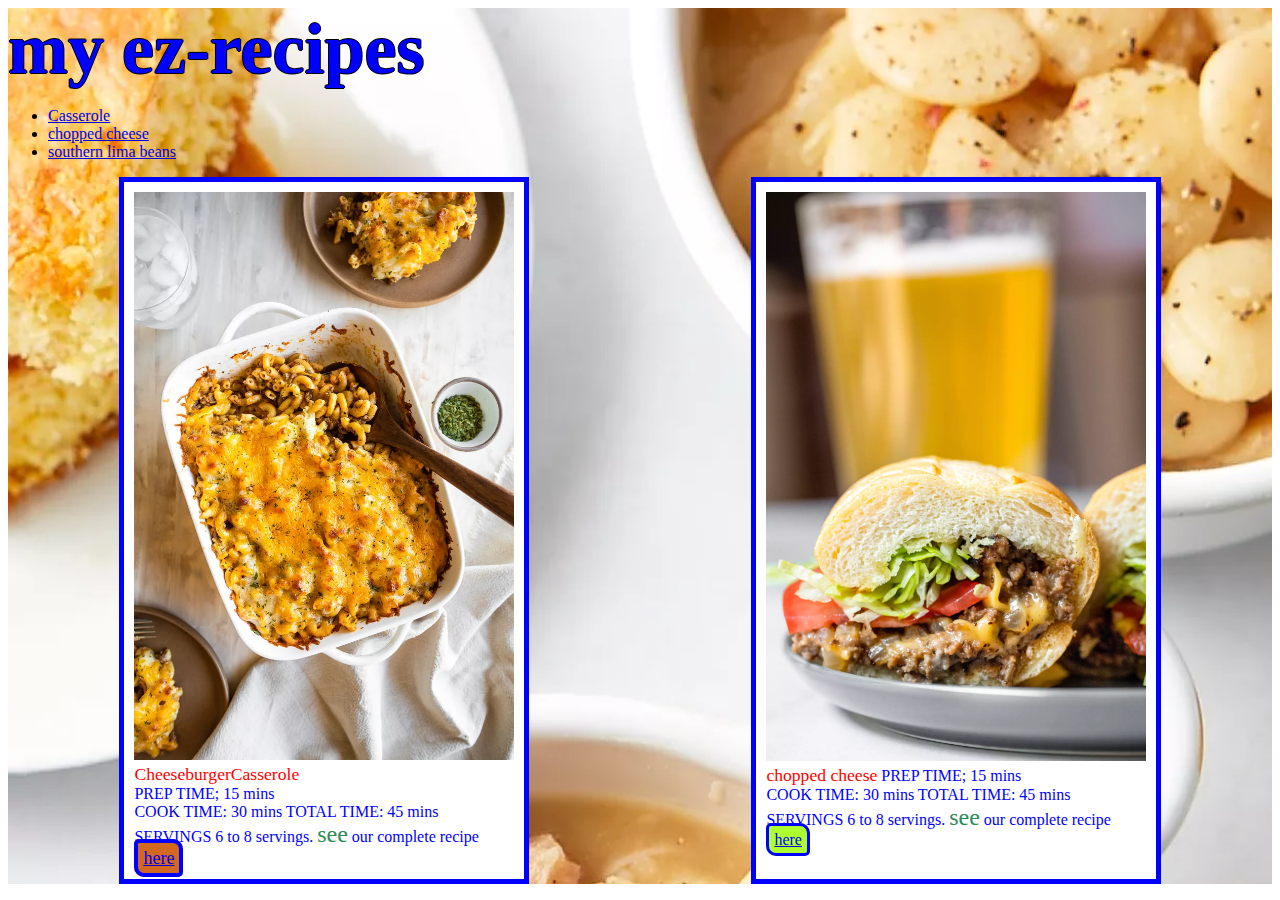
==== index.html @ 05e3ee9d "startung new project  Initial commit" ====
<!DOCTYPE html>
<html lang="en">
  <head>
    <meta charset="UTF-8" />
    <meta name="viewport" content="width=device-width, initial-scale=1.0" />
    <title>my ez-recipes</title>
    <link rel="stylesheet" href="sources/css/style_index.css" />
  </head>
  <body>
    <header>
      <section-a><h1>my ez-recipes</h1>
       
        <nav class="nav-bar">
          <ul>
            <li><a href="Cheeseburguer Casserole">Casserole</a></li>
            <li><a href="chopped cheese">chopped cheese</a></li>
            <li><a href="./Creamy_Southern_Lima_Beans.html">southern lima beans</a></li>
          </ul>
          </nav>
          <!--CREATING RECIPE CARDS BELOW-->

          <section-b class="pics-n">
            <figure class="casserole">
            <img src="./sources/images/Cheeseburger-Casserole-01.webp" alt="macaroni and cheese dish">
            <figcaption >
              <span class="casserole1">CheeseburgerCasserole</span><br/>  PREP TIME; 15 mins<br/> COOK TIME: 30 mins <span.>TOTAL TIME: 45
      mins</span> SERVINGS 6 to 8 servings. <span1>see</span1> our <spanc>complete</spanc> recipe <button1><a href="./Cheeseburger Casserole.html">here</button1></a>
            </figcaption>
          </figure>
          <figure class="casserole">
            <img src="./sources/images/Chopped-Cheese-01.webp" alt="GROUND BEEF AND CHEESE SANDWICH">
            <figcaption >
              <span class="chopped">chopped cheese</span>  PREP TIME; 15 mins<br/> COOK TIME: 30 mins <span.>TOTAL TIME: 45
      mins</span.> SERVINGS 6 to 8 servings. <span1>see</span1> our <span-c>complete</span-c> recipe <button2><a href="./Chopped Cheese.html">here</a></button2>
            </figcaption>
          </figure>
        </section-b>
          
          
          
    </section-a>
     
        
         <p></p>
        
     
      </section-a>
    </header>
    <section-b class="middle">
            
            
          </section-b>
<!--<div class="container">A</div>-->







        
          
        </p>
      </section-a>
      <section-b class="prep">
        <div class="menu itemA"></div>
        <div class="menu itemB"></div>
        <div class="menu itemC"></div>
        <div class="menu itemD"></div>
      </section-b>
     
        </ul>

      
          
        
    <footer></footer>
  </body>
</html>
---- sources/css/style_index.css ----
h1 {
  margin: 0;
  color: blue;
  text-shadow: -1px 0 black, 0 1px black, 1px 0 black, 0 -1px black;
}
header {
  width: 100%;

  margin: 0;
  padding: 0;

  background: blue url(../../sources/images/Creamy-Lima-Beans-01.webp) no-repeat
    center;
  background-size: cover;
  background-position: top center;
}
.casserole {
  width: 30%;
  height: auto;
  padding: 10px;
  margin: 0 auto;
  border: 5px solid;
  background-color: white;
  color: blue;
  font-size: medium;
}
span {
  color: red;
  font-size: 1.1em;
}
span1 {
  color: seagreen;
  font-size: x-large;
span-c {
    text-transform: uppercase;
    color:orange;
  }
}
button1 {
  font-size: large;
  padding: 5px;
  border: 4px solid blue;
  border-radius: 5px 10px 5px 10px;
  background-color: chocolate;
}button2 {
  padding: 5px;
  border: 3px solid;
  border-radius: 5px 10px 5px 10px;
  background-color: greenyellow;
}

h1 {
  font-size: 4.5em;
}
img {
  width: 100%;
}
/*SECTION-B STARTS BELOW*/
.pics-n {
  display: flex;
}

/*SECTION-B ENDS ABOVE*/
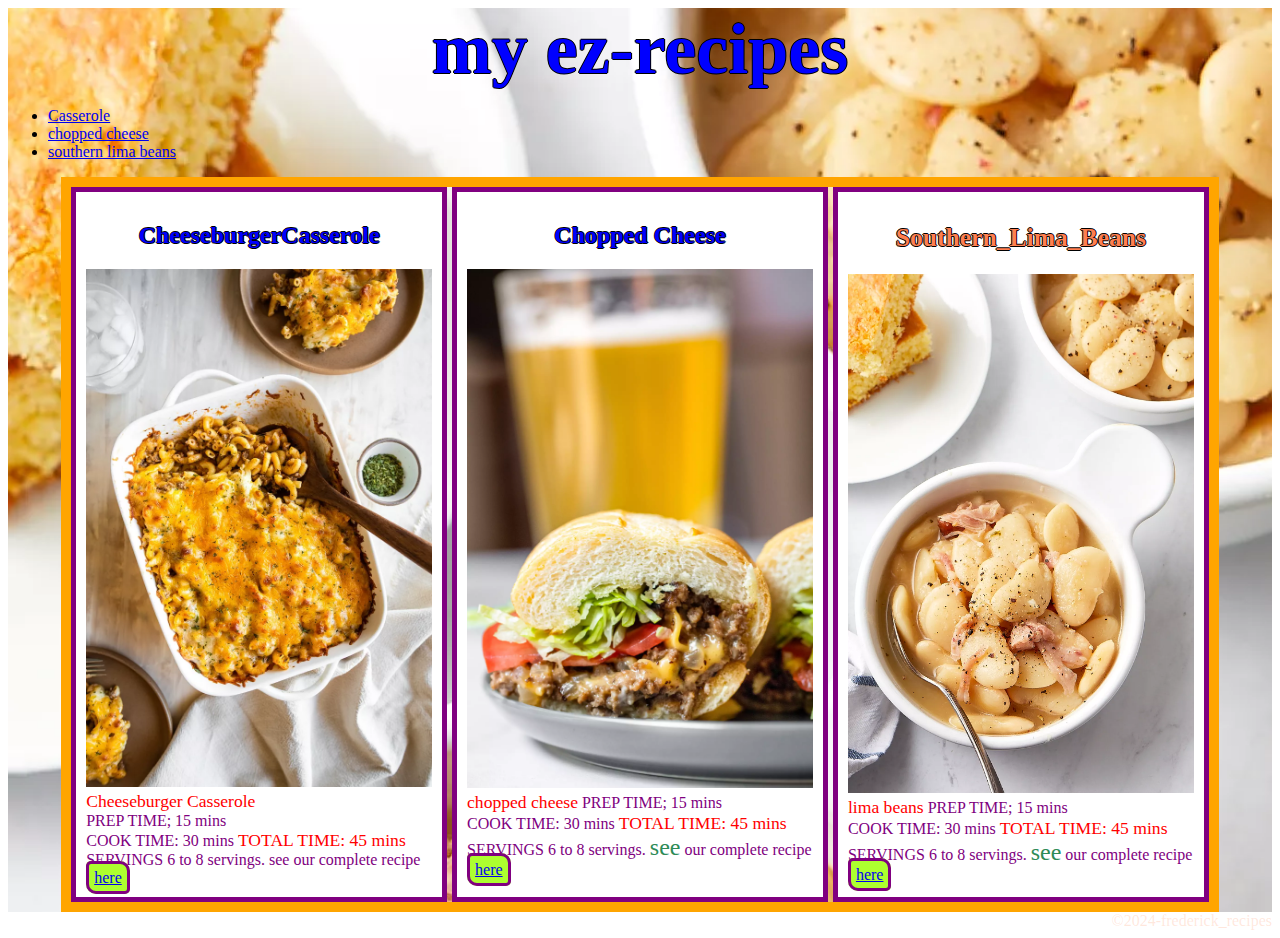
==== commit 42822176: "working on layout" ====
--- a/index.html
+++ b/index.html
@@ -8,72 +8,73 @@
   </head>
   <body>
     <header>
-      <section-a><h1>my ez-recipes</h1>
-       
+      <section-a
+        ><h1>my ez-recipes</h1>
+
         <nav class="nav-bar">
           <ul>
             <li><a href="Cheeseburguer Casserole">Casserole</a></li>
             <li><a href="chopped cheese">chopped cheese</a></li>
-            <li><a href="./Creamy_Southern_Lima_Beans.html">southern lima beans</a></li>
+            <li>
+              <a href="./Creamy_Southern_Lima_Beans.html"
+                >southern lima beans</a
+              >
+            </li>
           </ul>
-          </nav>
-          <!--CREATING RECIPE CARDS BELOW-->
+        </nav>
+      </section-a>
+      <!--CREATING RECIPE CARDS BELOW-->
 
-          <section-b class="pics-n">
-            <figure class="casserole">
-            <img src="./sources/images/Cheeseburger-Casserole-01.webp" alt="macaroni and cheese dish">
-            <figcaption >
-              <span class="casserole1">CheeseburgerCasserole</span><br/>  PREP TIME; 15 mins<br/> COOK TIME: 30 mins <span.>TOTAL TIME: 45
-      mins</span> SERVINGS 6 to 8 servings. <span1>see</span1> our <spanc>complete</spanc> recipe <button1><a href="./Cheeseburger Casserole.html">here</button1></a>
-            </figcaption>
-          </figure>
-          <figure class="casserole">
-            <img src="./sources/images/Chopped-Cheese-01.webp" alt="GROUND BEEF AND CHEESE SANDWICH">
-            <figcaption >
-              <span class="chopped">chopped cheese</span>  PREP TIME; 15 mins<br/> COOK TIME: 30 mins <span.>TOTAL TIME: 45
-      mins</span.> SERVINGS 6 to 8 servings. <span1>see</span1> our <span-c>complete</span-c> recipe <button2><a href="./Chopped Cheese.html">here</a></button2>
-            </figcaption>
-          </figure>
-        </section-b>
-          
-          
-          
-    </section-a>
-     
-        
-         <p></p>
-        
-     
-      </section-a>
+      <section-b class="pics-n">
+        <figure class="casserole">
+          <h2>CheeseburgerCasserole</h2>
+          <img
+            src="./sources/images/Cheeseburger-Casserole-01.webp"
+            alt="macaroni and cheese dish"
+          />
+          <figcaption>
+            <span class="cheeseburger-">Cheeseburger Casserole</span><br />
+            PREP TIME; 15 mins<br />
+            COOK TIME: 30 mins <span>TOTAL TIME: 45 mins</span> SERVINGS 6 to 8
+            servings. <span1>see</span1> our <spanc>complete</spanc> recipe
+            <button-2
+              ><a href="./Cheeseburger Casserole.html">here</a></button-2
+            >
+          </figcaption>
+        </figure>
+        <figure class="casserole">
+          <h2>chopped cheese</h2>
+          <img
+            src="./sources/images/Chopped-Cheese-01.webp"
+            alt="GROUND BEEF AND CHEESE SANDWICH"
+          />
+          <figcaption>
+            <span class="casserole-1">chopped cheese</span> PREP TIME; 15
+            mins<br />
+            COOK TIME: 30 mins <span>TOTAL TIME: 45 mins</span> SERVINGS 6 to 8
+            servings. <span-1>see</span-1> our <span-c>complete</span-c> recipe
+            <button-2><a href="./Chopped Cheese.html">here</a></button-2>
+          </figcaption>
+        </figure>
+
+        <figure class="casserole">
+          <h2 class="cslb">Southern_Lima_Beans</h2>
+          <img
+            src="./sources/images/Creamy-Lima-Beans-01.webp"
+            alt="creamy lima beans stew"
+          />
+          <figcaption>
+            <span class="casserole-1">lima beans</span> PREP TIME; 15 mins<br />
+            COOK TIME: 30 mins <span>TOTAL TIME: 45 mins</span> SERVINGS 6 to 8
+            servings. <span-1>see</span-1> our <span-c>complete</span-c> recipe
+            <button-2><a href="./Chopped Cheese.html">here</a></button-2>
+          </figcaption>
+        </figure>
+      </section-b>
     </header>
-    <section-b class="middle">
-            
-            
-          </section-b>
-<!--<div class="container">A</div>-->
+    <section-b class="middle"> </section-b>
+    <!--<div class="container">A</div>-->
 
-
-
-
-
-
-
-        
-          
-        </p>
-      </section-a>
-      <section-b class="prep">
-        <div class="menu itemA"></div>
-        <div class="menu itemB"></div>
-        <div class="menu itemC"></div>
-        <div class="menu itemD"></div>
-      </section-b>
-     
-        </ul>
-
-      
-          
-        
-    <footer></footer>
+    <footer>&copy2024-frederick_recipes</footer>
   </body>
 </html>
--- a/sources/css/style_index.css
+++ b/sources/css/style_index.css
@@ -1,7 +1,26 @@
 h1 {
+  width: 100%;
   margin: 0;
   color: blue;
   text-shadow: -1px 0 black, 0 1px black, 1px 0 black, 0 -1px black;
+  font-size: 5.5em;
+  text-align: center;
+}
+h2 {
+  font-size: 1.5em;
+  font-weight: bolder;
+  color: blue;
+  text-shadow: -1px 0 black, 0 1px black, 1px 0 black, 0 -1px black;
+  text-transform: capitalize;
+  text-align: center;
+}
+h2:hover {
+  background-color: cyan;
+}
+h2.cslb {
+  font-size: 1.6em;
+  text-align: center;
+  color: coral;
 }
 header {
   width: 100%;
@@ -15,38 +34,43 @@
   background-position: top center;
 }
 .casserole {
-  width: 30%;
-  height: auto;
+  width: 200px;
   padding: 10px;
   margin: 0 auto;
   border: 5px solid;
   background-color: white;
-  color: blue;
+  color: purple;
   font-size: medium;
+  flex: 1 1 25%;
+  box-sizing: border-box;
 }
 span {
   color: red;
   font-size: 1.1em;
 }
-span1 {
+span-1 {
   color: seagreen;
   font-size: x-large;
-span-c {
+  span-c {
     text-transform: uppercase;
-    color:orange;
+    color: orange;
   }
 }
-button1 {
+button-1 {
   font-size: large;
   padding: 5px;
   border: 4px solid blue;
   border-radius: 5px 10px 5px 10px;
   background-color: chocolate;
-}button2 {
+}
+button-2 {
   padding: 5px;
   border: 3px solid;
   border-radius: 5px 10px 5px 10px;
   background-color: greenyellow;
+}
+button-2:hover {
+  background-color: rgb(255, 217, 0);
 }
 
 h1 {
@@ -57,7 +81,15 @@
 }
 /*SECTION-B STARTS BELOW*/
 .pics-n {
+  width: 90%;
+  margin: 0 auto;
+  border: 10px solid orange;
   display: flex;
+  gap: 5px;
+  flex: 1 1 30%;
 }
-
 /*SECTION-B ENDS ABOVE*/
+footer {
+  text-align: right;
+  color: rgba(255, 160, 122, 0.253);
+}
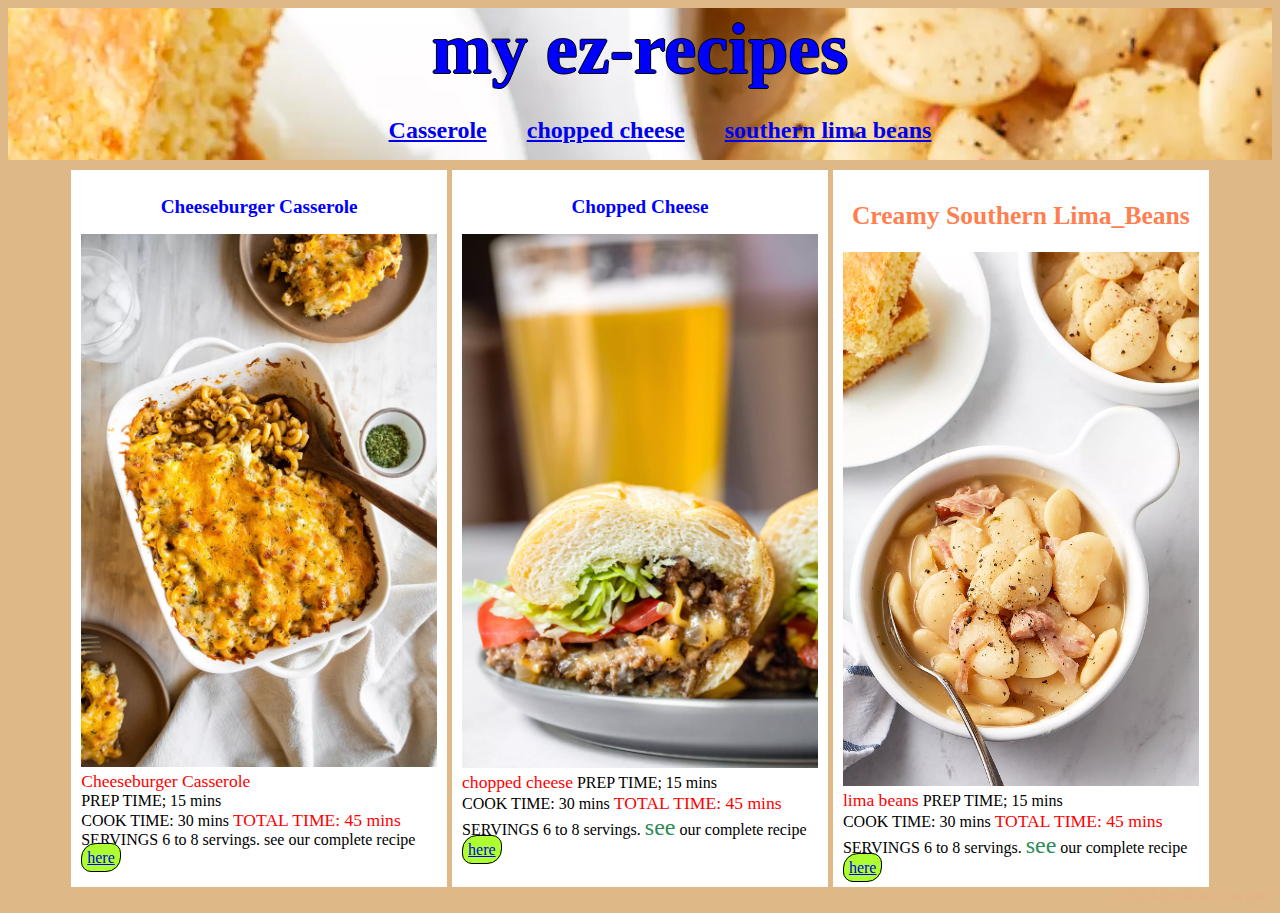
==== commit d716f9b7: "cleaned up index.html and styled the rest" ====
--- a/index.html
+++ b/index.html
@@ -7,71 +7,88 @@
     <link rel="stylesheet" href="sources/css/style_index.css" />
   </head>
   <body>
+    <!--TO DO
+    1. STYLE NAV BAR
+    2.EDIT NAV HREF-->
     <header>
       <section-a
         ><h1>my ez-recipes</h1>
 
         <nav class="nav-bar">
           <ul>
-            <li><a href="Cheeseburguer Casserole">Casserole</a></li>
-            <li><a href="chopped cheese">chopped cheese</a></li>
             <li>
-              <a href="./Creamy_Southern_Lima_Beans.html"
+              <a href="./sources/pages/Cheeseburger Casserole.html"
+                >Casserole</a
+              >
+            </li>
+            <li>
+              <a href="./sources/pages/Chopped Cheese.html">chopped cheese</a>
+            </li>
+            <li>
+              <a href="./sources/pages/Creamy_Southern_Lima_Beans.html"
                 >southern lima beans</a
               >
             </li>
           </ul>
         </nav>
       </section-a>
-      <!--CREATING RECIPE CARDS BELOW-->
+    </header>
+    <!--CREATING RECIPE CARDS BELOW-->
 
-      <section-b class="pics-n">
-        <figure class="casserole">
-          <h2>CheeseburgerCasserole</h2>
-          <img
-            src="./sources/images/Cheeseburger-Casserole-01.webp"
-            alt="macaroni and cheese dish"
-          />
-          <figcaption>
-            <span class="cheeseburger-">Cheeseburger Casserole</span><br />
-            PREP TIME; 15 mins<br />
-            COOK TIME: 30 mins <span>TOTAL TIME: 45 mins</span> SERVINGS 6 to 8
-            servings. <span1>see</span1> our <spanc>complete</spanc> recipe
-            <button-2
-              ><a href="./Cheeseburger Casserole.html">here</a></button-2
-            >
-          </figcaption>
-        </figure>
-        <figure class="casserole">
-          <h2>chopped cheese</h2>
-          <img
-            src="./sources/images/Chopped-Cheese-01.webp"
-            alt="GROUND BEEF AND CHEESE SANDWICH"
-          />
-          <figcaption>
-            <span class="casserole-1">chopped cheese</span> PREP TIME; 15
-            mins<br />
-            COOK TIME: 30 mins <span>TOTAL TIME: 45 mins</span> SERVINGS 6 to 8
-            servings. <span-1>see</span-1> our <span-c>complete</span-c> recipe
-            <button-2><a href="./Chopped Cheese.html">here</a></button-2>
-          </figcaption>
-        </figure>
+    <section-b class="pics-n">
+      <figure class="casserole">
+        <h2>Cheeseburger Casserole</h2>
+        <img
+          src="./sources/images/Cheeseburger-Casserole-01.webp"
+          alt="macaroni and cheese dish"
+        />
+        <figcaption>
+          <span class="cheeseburger-">Cheeseburger Casserole</span><br />
+          PREP TIME; 15 mins<br />
+          COOK TIME: 30 mins <span>TOTAL TIME: 45 mins</span> SERVINGS 6 to 8
+          servings. <span1>see</span1> our <spanc>complete</spanc> recipe
+          <button-2
+            ><a href="./sources/pages/Cheeseburger Casserole.html"
+              >here</a
+            ></button-2
+          >
+        </figcaption>
+      </figure>
+      <figure class="casserole">
+        <h2>chopped cheese</h2>
+        <img
+          src="./sources/images/Chopped-Cheese-01.webp"
+          alt="GROUND BEEF AND CHEESE SANDWICH"
+        />
+        <figcaption>
+          <span class="casserole-1">chopped cheese</span> PREP TIME; 15 mins<br />
+          COOK TIME: 30 mins <span>TOTAL TIME: 45 mins</span> SERVINGS 6 to 8
+          servings. <span-1>see</span-1> our <span-c>complete</span-c> recipe
+          <button-2
+            ><a href="./sources/pages/Chopped Cheese.html">here</a></button-2
+          >
+        </figcaption>
+      </figure>
 
-        <figure class="casserole">
-          <h2 class="cslb">Southern_Lima_Beans</h2>
-          <img
-            src="./sources/images/Creamy-Lima-Beans-01.webp"
-            alt="creamy lima beans stew"
-          />
-          <figcaption>
-            <span class="casserole-1">lima beans</span> PREP TIME; 15 mins<br />
-            COOK TIME: 30 mins <span>TOTAL TIME: 45 mins</span> SERVINGS 6 to 8
-            servings. <span-1>see</span-1> our <span-c>complete</span-c> recipe
-            <button-2><a href="./Chopped Cheese.html">here</a></button-2>
-          </figcaption>
-        </figure>
-      </section-b>
-    </header>
+      <figure class="casserole">
+        <h2 class="cslb">Creamy Southern Lima_Beans</h2>
+        <img
+          src="./sources/images/Creamy-Lima-Beans-01.webp"
+          alt="creamy lima beans stew"
+        />
+        <figcaption>
+          <span class="casserole-1">lima beans</span> PREP TIME; 15 mins<br />
+          COOK TIME: 30 mins <span>TOTAL TIME: 45 mins</span> SERVINGS 6 to 8
+          servings. <span-1>see</span-1> our <span-c>complete</span-c> recipe
+          <button-2
+            ><a href="./sources/pages/Creamy_Southern_Lima_Beans.html"
+              >here</a
+            ></button-2
+          >
+        </figcaption>
+      </figure>
+    </section-b>
+
     <section-b class="middle"> </section-b>
     <!--<div class="container">A</div>-->
 
--- a/sources/css/style_index.css
+++ b/sources/css/style_index.css
@@ -1,3 +1,10 @@
+html {
+  background-color: burlywood;
+}
+
+
+
+
 h1 {
   width: 100%;
   margin: 0;
@@ -7,10 +14,10 @@
   text-align: center;
 }
 h2 {
-  font-size: 1.5em;
+  font-size: 1.20em;
   font-weight: bolder;
   color: blue;
-  text-shadow: -1px 0 black, 0 1px black, 1px 0 black, 0 -1px black;
+  /*text-shadow: -1px 0 black, 0 1px black, 1px 0 black, 0 -1px black;*/
   text-transform: capitalize;
   text-align: center;
 }
@@ -33,13 +40,48 @@
   background-size: cover;
   background-position: top center;
 }
+/*START SITE NAV*/
+.nav-bar {
+  text-align: center;
+  align-items: center;
+  justify-content: center;
+  margin: 10px auto;
+  display: flex;
+  justify-content: space-around;
+  flex-direction: column;
+  
+}
+
+.nav-bar li {
+  list-style: none;
+  float: left;
+  font-size: 1.5em;
+  font-weight: bold;
+  margin-left: 0 auto;
+  padding:  0;
+  text-align: center;
+  
+  
+}
+.nav-bar li a {
+  padding: 5px 20px;
+  margin:0; 
+  padding: 20px;;
+  
+  
+  
+}
+
+
+/*END SITE NAV*/
+
 .casserole {
   width: 200px;
   padding: 10px;
   margin: 0 auto;
-  border: 5px solid;
+  /*border: 5px solid;*/
   background-color: white;
-  color: purple;
+  
   font-size: medium;
   flex: 1 1 25%;
   box-sizing: border-box;
@@ -65,8 +107,9 @@
 }
 button-2 {
   padding: 5px;
-  border: 3px solid;
-  border-radius: 5px 10px 5px 10px;
+  margin-top: 10px;
+  border: 1px solid;
+  border-radius: 15px 10px 15px 10px;
   background-color: greenyellow;
 }
 button-2:hover {
@@ -83,10 +126,12 @@
 .pics-n {
   width: 90%;
   margin: 0 auto;
-  border: 10px solid orange;
+  /*border: 5px solid orange;*/
   display: flex;
+ 
+  justify-content: space-between;
   gap: 5px;
-  flex: 1 1 30%;
+  flex: 1 1 25%;
 }
 /*SECTION-B ENDS ABOVE*/
 footer {
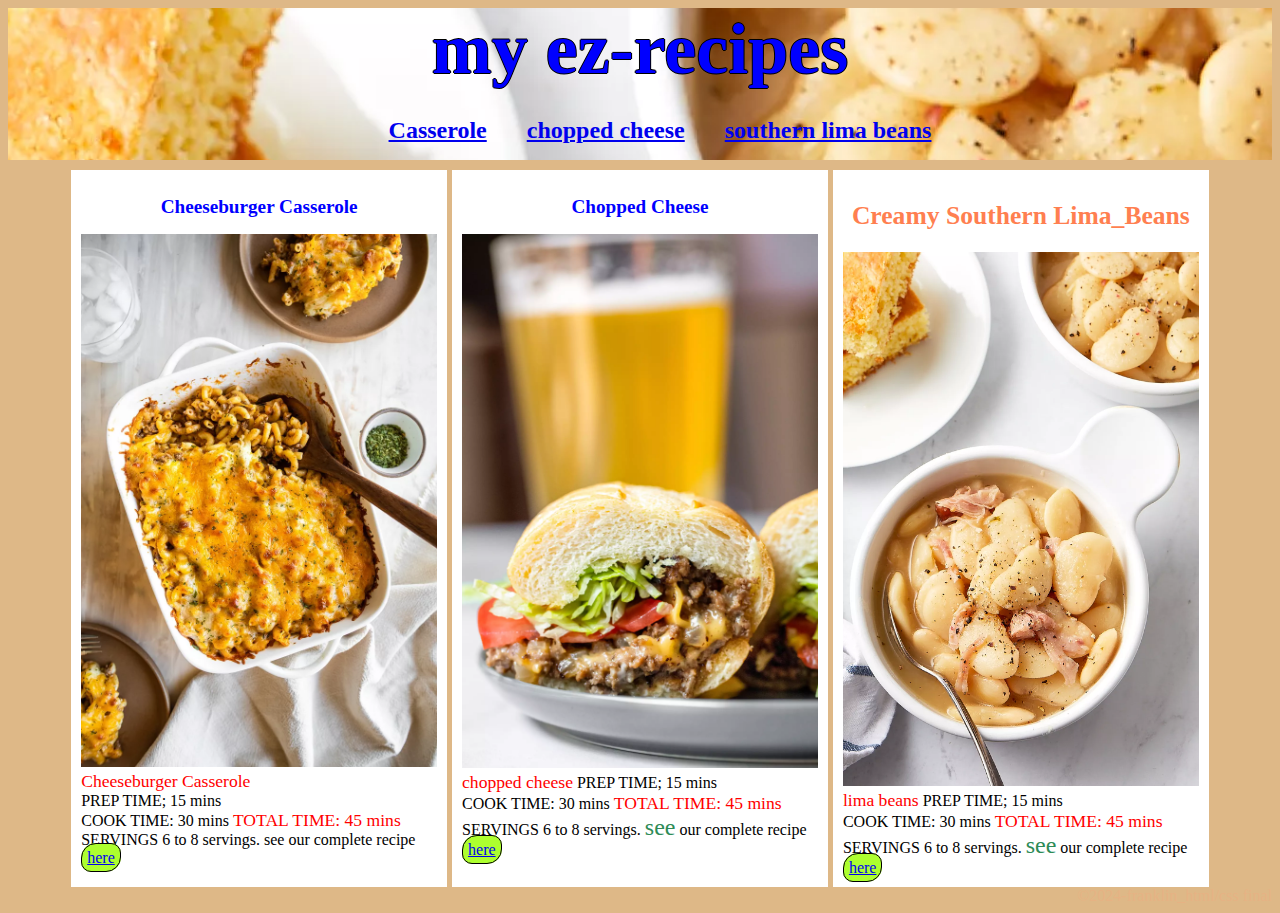
==== commit ba110523: "added img and styled the files" ====
--- a/index.html
+++ b/index.html
@@ -92,6 +92,6 @@
     <section-b class="middle"> </section-b>
     <!--<div class="container">A</div>-->
 
-    <footer>&copy2024-frederick_recipes</footer>
+    <footer>&copy2024-franklin_html/css final</footer>
   </body>
 </html>
